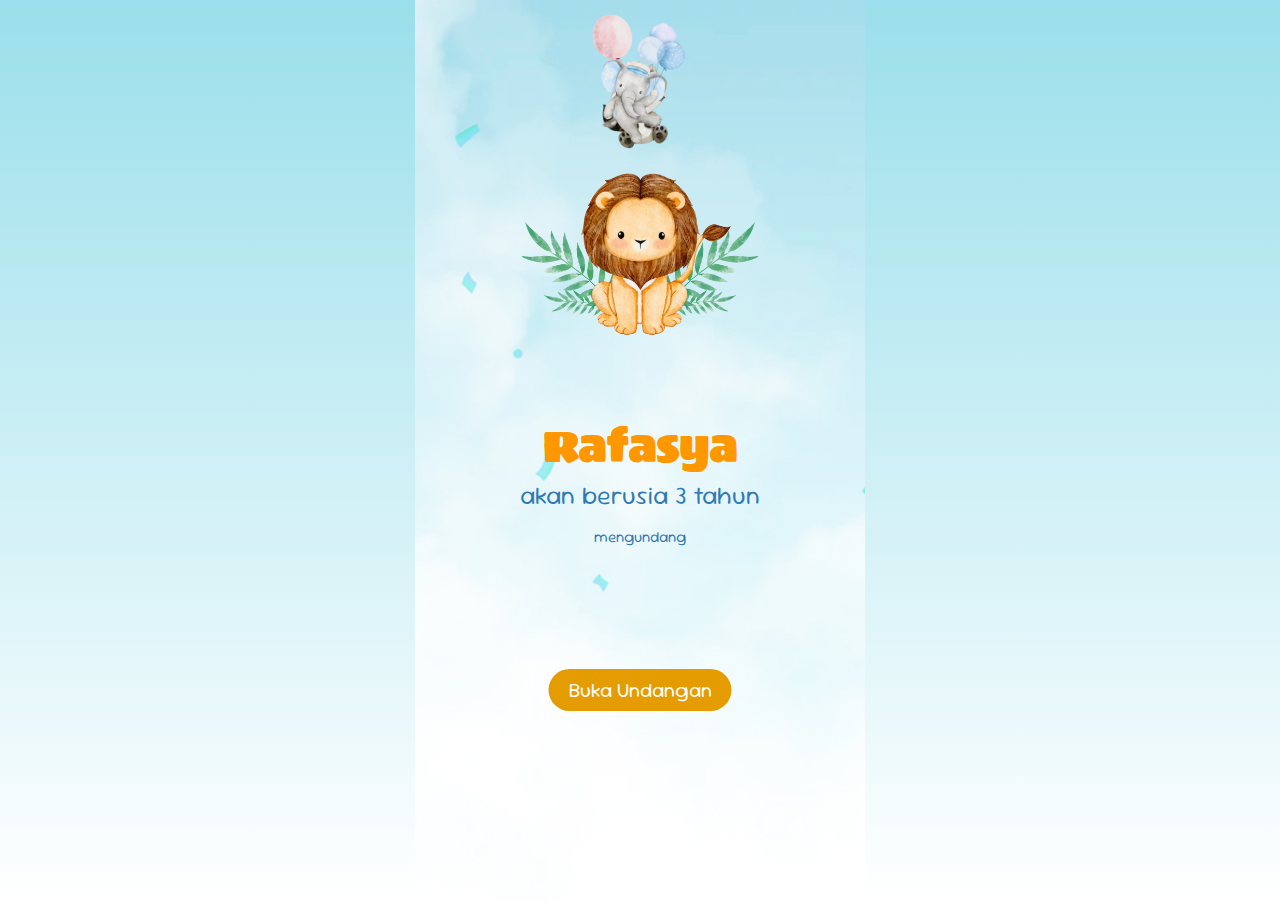
==== index.html @ 43090f66 "Add files via upload" ====
<!DOCTYPE html>
<html lang="id">
<head>
    <meta charset="UTF-8">
    <meta name="viewport" content="width=device-width, initial-scale=1.0">
    <title>Animasi Gambar</title>
    
    <!-- Menambahkan Google Font -->
    <link href="https://fonts.googleapis.com/css?family=Roboto|Titan+One|Sour Gummy|Sigmar" rel="stylesheet">
    <link rel="stylesheet" href="https://cdnjs.cloudflare.com/ajax/libs/font-awesome/6.0.0-beta3/css/all.min.css">
    <link href="https://cdn.jsdelivr.net/npm/bootstrap-icons/font/bootstrap-icons.css" rel="stylesheet">
    <script src="https://code.jquery.com/jquery-3.6.0.min.js"></script>
    <link href="https://maxcdn.bootstrapcdn.com/bootstrap/4.5.2/css/bootstrap.min.css" rel="stylesheet">


    <link rel="stylesheet" href="styles.css">

</head>
<body>

    <div class="container">
        <img src="tm.webp" alt="Gambar 1" class="image-1">
        <img src="tl.webp" alt="Gambar 2" class="image-2">
        <img src="tr.webp" alt="Gambar 3" class="image-3">
        <img src="center.webp" alt="Gambar 4" class="image-4">
    
        <div class="text-container">
            <h1>Rafasya</h1>
            <h3>akan berusia 3 tahun</h3>
            <h5>mengundang</h5>

        </div>
        
        <div class="tombolcover">
            <h2 id="recipient-name" class="recipient-name"></h2>
            <button class="tombolbuka" onclick="bukaUndangan()">Buka Undangan</button>
        </div>
        
        <img src="left.webp" alt="Gambar 5" class="image-5">
        <img src="right.webp" alt="Gambar 6" class="image-6">
        <img src="bl.webp" alt="Gambar 7" class="image-7">
        <img src="br.webp" alt="Gambar 8" class="image-8">
        <img src="bm-1.webp" alt="Gambar 9" class="image-9">
    </div>

    
    <script>
        
    // Mengecek apakah nama tamu sudah disimpan di LocalStorage
    const savedRecipientName = localStorage.getItem('kepada');
    
    // Jika ada, tampilkan nama di elemen h2
    if (savedRecipientName) {
      document.getElementById('recipient-name').textContent = savedRecipientName;
    }
    
    // Handle URL parameters untuk nama penerima
    const urlParams = new URLSearchParams(window.location.search);
    const recipientName = urlParams.get('kepada');
    if (recipientName) {
      // Simpan nama penerima ke LocalStorage
      localStorage.setItem('kepada', recipientName.replace(/\+/g, ' '));
      // Perbarui tampilan nama di h2
      document.getElementById('recipient-name').textContent = recipientName.replace(/\+/g, ' ');
    }
    
    function bukaUndangan() {
        // Menyimpan bahwa tombol sudah diklik menggunakan LocalStorage
        localStorage.setItem('clickedToFullscreen', 'true');
        window.location.href = 'home.html';
    }
    </script>
    


</body>
</html>
---- styles.css ----
/* Reset beberapa gaya dasar */
    * {
        margin: 0;
        padding: 0;
        box-sizing: border-box;
    }

    @font-face {
        font-family: 'Sigmar';
        src: url('font/Sigmar/Sigmar.ttf') format('truetype'),
             url('font/Sigmar/Sigmar.woff') format('woff');
        font-weight: normal;
        font-style: normal;
      }

      @font-face {
        font-family: 'Sour Gummy';
        src: url('font/Sour_Gummy/static/SourGummy-Light.ttf') format('truetype'),
             url('font/Sour_Gummy/static/SourGummy-Light.ttf') format('woff');
        font-weight: normal;
        font-style: normal;
      }

    body {
        font-family: Arial, sans-serif;
        line-height: 1.6;
        background: linear-gradient(to bottom, #9adfeb, #ffffff); /* Langit biru dan putih */
        display: flex;
        flex-direction: column;
        justify-content: center;
        align-items: center;
        height: 100vh;
        overflow: hidden;
    }

    html, body {
        width: 100%;
        height: 100%;
    }

    /* Kontainer utama */
    .container {
        position: relative;
        background-image: url("background.jpg");
        background-size: cover;
        width: 450px;

  /* Ukuran fixed untuk mobile */
        height: 100%; /* Ukuran fixed untuk mobile */
        overflow: hidden;
        display: flex;
        justify-content: center;
        align-items: center;
        flex-direction: column;
    }

    /* Animasi untuk gambar 1 */
    .image-1 {
        position: absolute;
        width: 100%;
        top: -100%;
        left: 50%;
        transform: translateX(-50%);
        animation: slideDown 1s forwards;
    }

    @keyframes slideDown {
        to {
            top: 0;
        }
    }

    /* Animasi untuk gambar 2 */
    .image-2 {
        position: absolute;
        width: 130px;
        top: 3px;
        animation: moveLeftRight 3s ease-in-out infinite;
    }

    @keyframes moveLeftRight {
        0% {
            left: 10px;
        }
        50% {
            left: 20px;
        }
        100% {
            left: 10px;
        }
    }

    /* Animasi untuk gambar 3 */
    .image-3 {
        position: absolute;
        width: 150px;
        top: 3px;
        animation: moveRightLeft 3s ease-in-out infinite;
    }

    @keyframes moveRightLeft {
        0% {
            right: 0px;
        }
        50% {
            right: 10px;
        }
        100% {
            right: 0px;
        }
    }

    /* Animasi untuk gambar 4 */
    .image-4 {
        position: absolute;
        width: 280px;
        top: 28%;
        left: 50%;
        transform: translate(-50%, -50%);
        animation: zoomIn 2s forwards;
    }

    @keyframes zoomIn {
        from {
            transform: translate(-50%, -50%) scale(0);
        }
        to {
            transform: translate(-50%, -50%) scale(1);
        }
    }

    /* Animasi untuk gambar 5 */
    .image-5 {
        position: absolute;
        width: 20%;
        left: -15%;
        top: 45%;
        transform: translateY(-50%);
        animation: slideInLeft 3s forwards;
    }

    @keyframes slideInLeft {
        to {
            left: 0%;
        }
    }

    /* Animasi untuk gambar 6 */
    .image-6 {
        position: absolute;
        width: 15%;
        right: -15%;
        top: 45%;
        transform: translateY(-50%);
        animation: slideInRight 3s forwards;
    }

    @keyframes slideInRight {
        to {
            right: 0%;
        }
    }

    /* Animasi untuk gambar 7 */
    .image-7 {
        position: absolute;
        width: 40%;
        left: -50%;
        bottom: -10px;
        animation: slideInLeftBung 3s forwards, swingLeft 6s ease-in-out infinite;
        transform-origin: bottom;
    }

    @keyframes slideInLeftBung {
        to {
            left: -10%;
        }
    }

    @keyframes swingLeft {
        0% {
            transform: rotate(0deg);
        }
        50% {
            transform: rotate(10deg);
        }
        100% {
            transform: rotate(0deg);
        }
    }

    /* Animasi untuk gambar 8 */
    .image-8 {
        position: absolute;
        width: 40%;
        right: -50%;
        bottom: -10px;
        animation: slideInRightBung 3s forwards, swingRigth 6s ease-in-out infinite;
        transform-origin: bottom;
    }

    @keyframes slideInRightBung {
        to {
            right: -2%;
        }
    }

    @keyframes swingRigth {
        0% {
            transform: rotate(10deg);
        }
        50% {
            transform: rotate(0deg);
        }
        100% {
            transform: rotate(10deg);
        }
    }

    /* Animasi untuk gambar 9 */
    .image-9 {
        position: absolute;
        width: 100%;
        bottom: -50%;
        left: 50%;
        transform: translateX(-50%);
        animation: slideUp 3s forwards;
    }

    @keyframes slideUp {
        to {
            bottom: 0px;
        }
    }


    /* Teks */

    .text-container h1 {
        font-size: 45px;  /* Ukuran font tetap proporsional */
        font-family: 'Sigmar', sans-serif;
        font-weight: normal;
        margin-top: 30%;
        text-align: center;
        color: rgb(255, 152, 0);
    }

    .text-container h3 {
        font-size: 25px;  /* Ukuran font tetap proporsional */
        font-family: 'Sour Gummy', sans-serif;
        font-weight: normal;
        color: rgb(48, 121, 179);
        text-align: center;
        padding-bottom: 10px;
    }

    .text-container h5 {
        font-size: 15px;  /* Ukuran font tetap proporsional */
        font-family: 'Sour Gummy', sans-serif;
        font-weight: normal;
        color: rgb(48, 121, 179);
        text-align: center;
    }

    

    /* Memastikan tampilan tidak responsif di desktop */
    @media (min-width: 1024px) {
        body {
            width: 450px;

 /* Menjaga lebar untuk tampilan mobile */
            margin: 0 auto; /* Centering konten */
        }

        .container {
            width: 450px;
            height: 100%;
        }
    }


    .tombolcover {
        position: fixed;
        bottom: 21%;
        left: 50%;
        transform: translateX(-50%);
        z-index: 9999;
    }

    .tombolbuka{
        background-color: #e49c00;
        font-size: 20px;  /* Ukuran font tetap proporsional */
        font-family: 'Sour Gummy', sans-serif;
        font-weight: normal;
        color: white;
        padding: 5px 20px 5px 20px;
        border-radius: 25px;
        border: none;
    }

    .recipient-name{
        font-size: 25px;  /* Ukuran font tetap proporsional */
        font-family: 'Sour Gummy', sans-serif;
        font-weight: normal;
        color: rgb(48, 121, 179);
        text-align: center;
    }

           /* Menambahkan tombol di bawah */
    .button-container {
        position: absolute;
        bottom: 0px;
        width: 450px;
        display: flex;
        justify-content: space-evenly;
        padding: 5px;
        background-color: #007c4d; /* Warna abu-abu gelap */
    }

    .button-container button {
        width: 50px;
        height: 50px;
        background-color: #007c4d;
        color: white;
        border: none;
        border-radius: 10%;
        font-size: 20px;
        cursor: pointer;
        transition: background-color 0.3s;
    }

    .button-container button:hover {
        background-color: #e2b97a;
    }
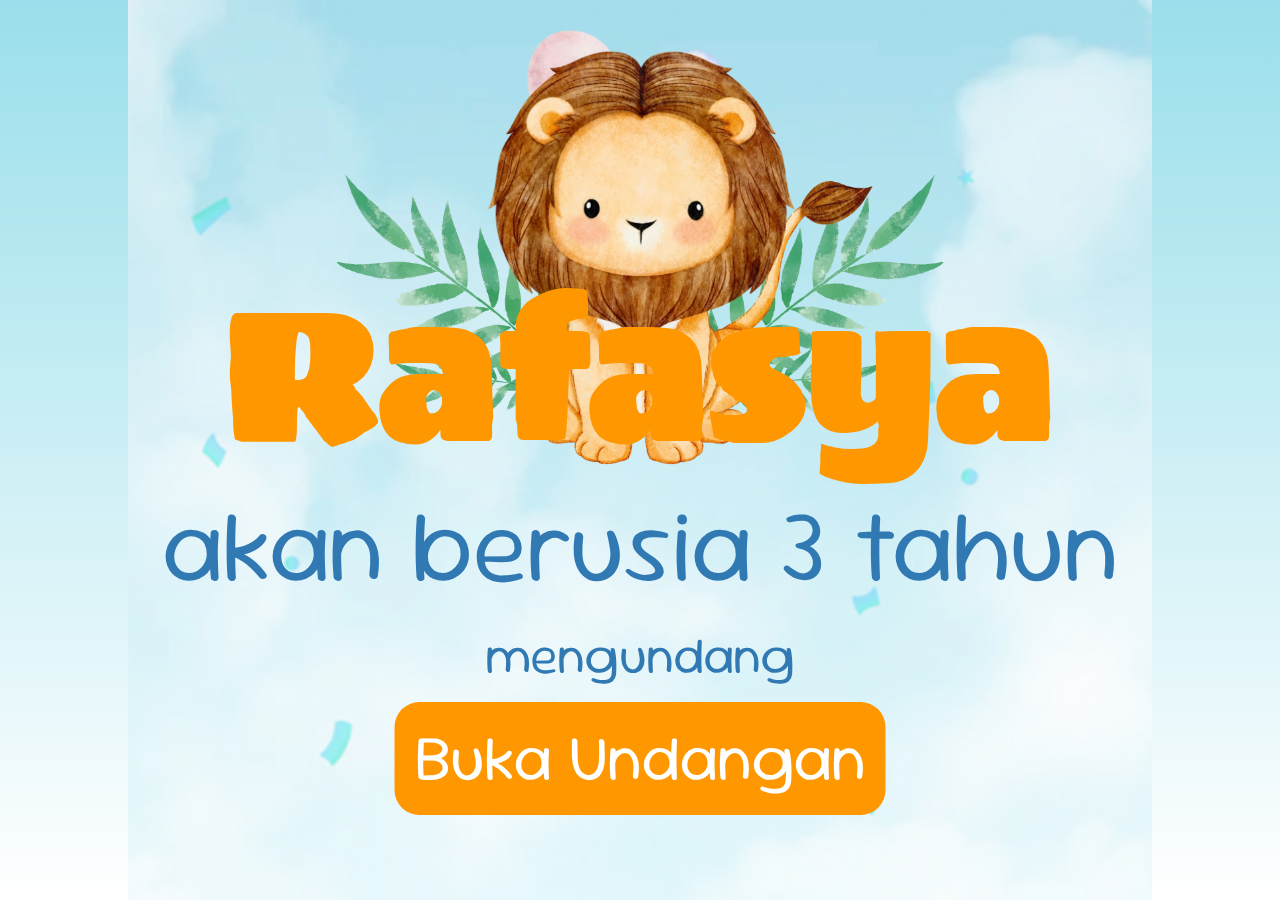
==== commit d6686f33: "Update index.html" ====
--- a/index.html
+++ b/index.html
@@ -24,17 +24,18 @@
         <img src="tr.webp" alt="Gambar 3" class="image-3">
         <img src="center.webp" alt="Gambar 4" class="image-4">
     
-        <div class="text-container">
+        <div class="index">
             <h1>Rafasya</h1>
             <h3>akan berusia 3 tahun</h3>
             <h5>mengundang</h5>
 
+            <div class="tombolcover">
+                <h2 id="recipient-name"></h2>
+                <button class="tombolbuka" onclick="bukaUndangan()">Buka Undangan</button>
+            </div>
+
         </div>
         
-        <div class="tombolcover">
-            <h2 id="recipient-name" class="recipient-name"></h2>
-            <button class="tombolbuka" onclick="bukaUndangan()">Buka Undangan</button>
-        </div>
         
         <img src="left.webp" alt="Gambar 5" class="image-5">
         <img src="right.webp" alt="Gambar 6" class="image-6">
--- a/styles.css
+++ b/styles.css
@@ -4,6 +4,13 @@
         padding: 0;
         box-sizing: border-box;
     }
+
+    :root {
+        --txt-primary: rgb(255, 152, 0);
+        --txt-secondary: rgb(48, 121, 179);
+        --txt-third: #007c4d;
+    }
+    
 
     @font-face {
         font-family: 'Sigmar';
@@ -38,21 +45,21 @@
         height: 100%;
     }
 
-    /* Kontainer utama */
-    .container {
-        position: relative;
-        background-image: url("background.jpg");
-        background-size: cover;
-        width: 450px;
-
-  /* Ukuran fixed untuk mobile */
-        height: 100%; /* Ukuran fixed untuk mobile */
-        overflow: hidden;
-        display: flex;
-        justify-content: center;
-        align-items: center;
-        flex-direction: column;
-    }
+/* Kontainer utama */
+.container {
+    position: relative;
+    background-image: url("background.jpg");
+    background-size: cover;
+    width: 100%;
+    min-width: 300px;
+    max-width: 1024px;
+    height: 100%;
+    overflow: hidden;
+    display: flex;
+    justify-content: center;
+    align-items: center;
+    flex-direction: column;
+}
 
     /* Animasi untuk gambar 1 */
     .image-1 {
@@ -73,7 +80,7 @@
     /* Animasi untuk gambar 2 */
     .image-2 {
         position: absolute;
-        width: 130px;
+        width: 30%;
         top: 3px;
         animation: moveLeftRight 3s ease-in-out infinite;
     }
@@ -93,7 +100,7 @@
     /* Animasi untuk gambar 3 */
     .image-3 {
         position: absolute;
-        width: 150px;
+        width: 35%;
         top: 3px;
         animation: moveRightLeft 3s ease-in-out infinite;
     }
@@ -113,7 +120,7 @@
     /* Animasi untuk gambar 4 */
     .image-4 {
         position: absolute;
-        width: 280px;
+        width: 70%;
         top: 28%;
         left: 50%;
         transform: translate(-50%, -50%);
@@ -236,61 +243,46 @@
 
     /* Teks */
 
-    .text-container h1 {
-        font-size: 45px;  /* Ukuran font tetap proporsional */
+    .index{
+        position: absolute;
+        z-index: 999;
+        text-align: center;
+    }
+
+    .index h1 {
+        font-size: 15vw;  /* Ukuran font tetap proporsional */
         font-family: 'Sigmar', sans-serif;
         font-weight: normal;
-        margin-top: 30%;
-        text-align: center;
-        color: rgb(255, 152, 0);
-    }
-
-    .text-container h3 {
-        font-size: 25px;  /* Ukuran font tetap proporsional */
+        margin-top: 50px;
+        color: var(--txt-primary);
+    }
+
+    .index h3 {
+        font-size: 8vw;  /* Ukuran font tetap proporsional */
         font-family: 'Sour Gummy', sans-serif;
         font-weight: normal;
-        color: rgb(48, 121, 179);
-        text-align: center;
+        color: var(--txt-secondary);
+        margin-top:-10px;
         padding-bottom: 10px;
     }
 
-    .text-container h5 {
-        font-size: 15px;  /* Ukuran font tetap proporsional */
+    .index h5 {
+        font-size: 4vw;  /* Ukuran font tetap proporsional */
         font-family: 'Sour Gummy', sans-serif;
         font-weight: normal;
-        color: rgb(48, 121, 179);
-        text-align: center;
-    }
-
-    
-
-    /* Memastikan tampilan tidak responsif di desktop */
-    @media (min-width: 1024px) {
-        body {
-            width: 450px;
-
- /* Menjaga lebar untuk tampilan mobile */
-            margin: 0 auto; /* Centering konten */
-        }
-
-        .container {
-            width: 450px;
-            height: 100%;
-        }
-    }
-
+        color: var(--txt-secondary);
+    }
 
     .tombolcover {
         position: fixed;
-        bottom: 21%;
         left: 50%;
         transform: translateX(-50%);
         z-index: 9999;
     }
 
     .tombolbuka{
-        background-color: #e49c00;
-        font-size: 20px;  /* Ukuran font tetap proporsional */
+        background-color: var(--txt-primary);
+        font-size: 5vw;  /* Ukuran font tetap proporsional */
         font-family: 'Sour Gummy', sans-serif;
         font-weight: normal;
         color: white;
@@ -299,37 +291,18 @@
         border: none;
     }
 
-    .recipient-name{
-        font-size: 25px;  /* Ukuran font tetap proporsional */
+    #recipient-name{
+        font-size: 6vw;  /* Ukuran font tetap proporsional */
         font-family: 'Sour Gummy', sans-serif;
         font-weight: normal;
-        color: rgb(48, 121, 179);
+        color: var(--txt-secondary);
         text-align: center;
     }
-
-           /* Menambahkan tombol di bawah */
-    .button-container {
-        position: absolute;
-        bottom: 0px;
-        width: 450px;
-        display: flex;
-        justify-content: space-evenly;
-        padding: 5px;
-        background-color: #007c4d; /* Warna abu-abu gelap */
-    }
-
-    .button-container button {
-        width: 50px;
-        height: 50px;
-        background-color: #007c4d;
-        color: white;
-        border: none;
-        border-radius: 10%;
-        font-size: 20px;
-        cursor: pointer;
-        transition: background-color 0.3s;
-    }
-
-    .button-container button:hover {
-        background-color: #e2b97a;
-    }+/*
+    @media screen and (max-width: 300px) {
+        .container {
+            min-width: none;
+            max-width: none;
+        }
+        
+    }
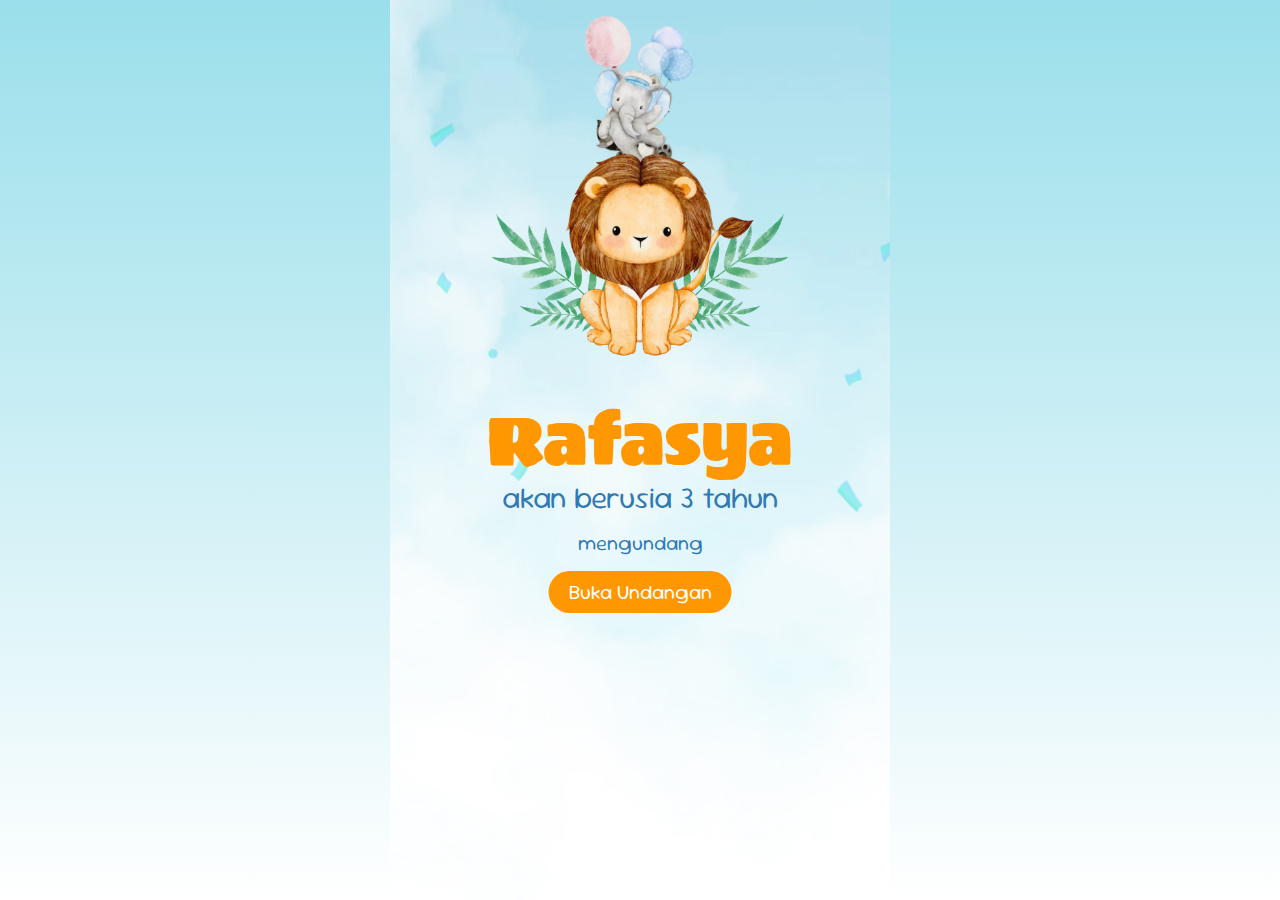
==== commit 002ab462: "Add files via upload" ====
--- a/index.html
+++ b/index.html
@@ -11,12 +11,19 @@
     <link href="https://cdn.jsdelivr.net/npm/bootstrap-icons/font/bootstrap-icons.css" rel="stylesheet">
     <script src="https://code.jquery.com/jquery-3.6.0.min.js"></script>
     <link href="https://maxcdn.bootstrapcdn.com/bootstrap/4.5.2/css/bootstrap.min.css" rel="stylesheet">
-
-
-    <link rel="stylesheet" href="styles.css">
-
+    <link rel="stylesheet" href="styles2.css">
 </head>
 <body>
+
+    
+  <script>
+    // Tampilkan spinner saat halaman pertama kali dimuat (saat semua konten sedang diproses)
+window.addEventListener('load', function() {
+    // Tampilkan spinner sebelum halaman selesai dimuat
+    document.getElementById('spinner').style.display = 'block';
+});
+</script>
+
 
     <div class="container">
         <img src="tm.webp" alt="Gambar 1" class="image-1">
@@ -47,6 +54,14 @@
     
     <script>
         
+
+// Setelah seluruh halaman dan data dimuat, sembunyikan spinner
+window.addEventListener('load', function() {
+    // Sembunyikan spinner setelah konten halaman selesai dimuat
+    document.getElementById('spinner').style.display = 'none';
+});
+
+
     // Mengecek apakah nama tamu sudah disimpan di LocalStorage
     const savedRecipientName = localStorage.getItem('kepada');
     
@@ -72,7 +87,5 @@
     }
     </script>
     
-
-
 </body>
 </html>
--- a/styles2.css
+++ b/styles2.css
@@ -0,0 +1,493 @@
+    /* Reset beberapa gaya dasar */
+    * {
+        margin: 0;
+        padding: 0;
+        box-sizing: border-box;
+    }
+
+    :root {
+        --txt-primary: rgb(255, 152, 0);
+        --txt-secondary: rgb(48, 121, 179);
+        --txt-third: #007c4d;
+    }
+    
+
+    @font-face {
+        font-family: 'Sigmar';
+        src: url('font/Sigmar/Sigmar.ttf') format('truetype'),
+             url('font/Sigmar/Sigmar.woff') format('woff');
+        font-weight: normal;
+        font-style: normal;
+      }
+
+      @font-face {
+        font-family: 'Sour Gummy';
+        src: url('font/Sour_Gummy/static/SourGummy-Light.ttf') format('truetype'),
+             url('font/Sour_Gummy/static/SourGummy-Light.ttf') format('woff');
+        font-weight: normal;
+        font-style: normal;
+      }
+
+    body {
+        font-family: Arial, sans-serif;
+        line-height: 1.6;
+        background: linear-gradient(to bottom, #9adfeb, #ffffff); /* Langit biru dan putih */
+        display: flex;
+        flex-direction: column;
+        justify-content: center;
+        align-items: center;
+        height: 100vh;
+        overflow: hidden;
+    }
+
+    html, body {
+        width: 100%;
+        height: 100%;
+    }
+
+/* Kontainer utama */
+.container {
+    position: relative;
+    background-image: url("background.jpg");
+    background-size: cover;
+    width: 100%;
+    max-width: 800px;
+    height: 100%;
+    overflow: hidden;
+    display: flex;
+    justify-content: center;
+    align-items: center;
+    flex-direction: column;
+}
+
+    /* Animasi untuk gambar 1 */
+    .image-1 {
+        position: absolute;
+        width: 100%;
+        top: -100%;
+        left: 50%;
+        transform: translateX(-50%);
+        animation: slideDown 1s forwards;
+    }
+
+    @keyframes slideDown {
+        to {
+            top: 0;
+        }
+    }
+
+    /* Animasi untuk gambar 2 */
+    .image-2 {
+        position: absolute;
+        width: 30%;
+        top: 3px;
+        animation: moveLeftRight 3s ease-in-out infinite;
+    }
+
+    @keyframes moveLeftRight {
+        0% {
+            left: 10px;
+        }
+        50% {
+            left: 20px;
+        }
+        100% {
+            left: 10px;
+        }
+    }
+
+    /* Animasi untuk gambar 3 */
+    .image-3 {
+        position: absolute;
+        width: 35%;
+        top: 3px;
+        animation: moveRightLeft 3s ease-in-out infinite;
+    }
+
+    @keyframes moveRightLeft {
+        0% {
+            right: 0px;
+        }
+        50% {
+            right: 10px;
+        }
+        100% {
+            right: 0px;
+        }
+    }
+
+    /* Animasi untuk gambar 4 */
+    .image-4 {
+        position: absolute;
+        width: 70%;
+        top: 28%;
+        left: 50%;
+        transform: translate(-50%, -50%);
+        animation: zoomIn 2s forwards;
+    }
+
+    @keyframes zoomIn {
+        from {
+            transform: translate(-50%, -50%) scale(0);
+        }
+        to {
+            transform: translate(-50%, -50%) scale(1);
+        }
+    }
+
+    /* Animasi untuk gambar 5 */
+    .image-5 {
+        position: absolute;
+        width: 20%;
+        left: -15%;
+        top: 45%;
+        transform: translateY(-50%);
+        animation: slideInLeft 3s forwards;
+    }
+
+    @keyframes slideInLeft {
+        to {
+            left: 0%;
+        }
+    }
+
+    /* Animasi untuk gambar 6 */
+    .image-6 {
+        position: absolute;
+        width: 15%;
+        right: -15%;
+        top: 45%;
+        transform: translateY(-50%);
+        animation: slideInRight 3s forwards;
+    }
+
+    @keyframes slideInRight {
+        to {
+            right: 0%;
+        }
+    }
+
+    /* Animasi untuk gambar 7 */
+    .image-7 {
+        position: absolute;
+        width: 40%;
+        left: -50%;
+        bottom: -10px;
+        animation: slideInLeftBung 3s forwards, swingLeft 6s ease-in-out infinite;
+        transform-origin: bottom;
+    }
+
+    @keyframes slideInLeftBung {
+        to {
+            left: -10%;
+        }
+    }
+
+    @keyframes swingLeft {
+        0% {
+            transform: rotate(0deg);
+        }
+        50% {
+            transform: rotate(10deg);
+        }
+        100% {
+            transform: rotate(0deg);
+        }
+    }
+
+    /* Animasi untuk gambar 8 */
+    .image-8 {
+        position: absolute;
+        width: 40%;
+        right: -50%;
+        bottom: -10px;
+        animation: slideInRightBung 3s forwards, swingRigth 6s ease-in-out infinite;
+        transform-origin: bottom;
+    }
+
+    @keyframes slideInRightBung {
+        to {
+            right: -2%;
+        }
+    }
+
+    @keyframes swingRigth {
+        0% {
+            transform: rotate(10deg);
+        }
+        50% {
+            transform: rotate(0deg);
+        }
+        100% {
+            transform: rotate(10deg);
+        }
+    }
+
+    /* Animasi untuk gambar 9 */
+    .image-9 {
+        position: absolute;
+        width: 100%;
+        bottom: -50%;
+        left: 50%;
+        transform: translateX(-50%);
+        animation: slideUp 3s forwards;
+    }
+
+    @keyframes slideUp {
+        to {
+            bottom: 0px;
+        }
+    }
+
+
+    /* Teks */
+
+    .index{
+        position: absolute;
+        z-index: 999;
+        text-align: center;
+    }
+
+    .index h1 {
+        font-size: 15vw;  /* Ukuran font tetap proporsional */
+        font-family: 'Sigmar', sans-serif;
+        font-weight: normal;
+        margin-top: 50px;
+        color: var(--txt-primary);
+    }
+
+    .index h3 {
+        font-size: 8vw;  /* Ukuran font tetap proporsional */
+        font-family: 'Sour Gummy', sans-serif;
+        font-weight: normal;
+        color: var(--txt-secondary);
+        margin-top:-10px;
+        padding-bottom: 10px;
+    }
+
+    .index h5 {
+        font-size: 4vw;  /* Ukuran font tetap proporsional */
+        font-family: 'Sour Gummy', sans-serif;
+        font-weight: normal;
+        color: var(--txt-secondary);
+    }
+
+    .tombolcover {
+        position: fixed;
+        left: 50%;
+        transform: translateX(-50%);
+        z-index: 9999;
+    }
+
+    .tombolbuka{
+        background-color: var(--txt-primary);
+        font-size: 5vw;  /* Ukuran font tetap proporsional */
+        font-family: 'Sour Gummy', sans-serif;
+        font-weight: normal;
+        color: white;
+        padding: 5px 20px 5px 20px;
+        border-radius: 25px;
+        border: none;
+    }
+
+    #recipient-name{
+        font-size: 6vw;  /* Ukuran font tetap proporsional */
+        font-family: 'Sour Gummy', sans-serif;
+        font-weight: normal;
+        color: var(--txt-secondary);
+        text-align: center;
+    }
+
+    
+
+    @media screen and (max-width: 320px) and (min-height: 480px)  {
+        .container{
+            width: 320px;
+        }
+        
+        .image-2 {
+            width: 30vw;
+            z-index: 2;
+        }
+        .image-3 {
+            width: 35vw;
+            z-index: 2;
+        }
+        
+        .image-4 {
+            width: 68vw;
+        }
+        
+        .image-5 {
+            width: 20vw;
+        }
+        
+        .image-6 {
+            width: 15vw;
+        }
+        
+        .image-7 {
+            width: 30vw;
+            margin-top: 20vh;
+            margin-left: 4vw;
+        }
+        .image-8 {
+            width: 30vw;
+            margin-top: 20vh;
+            margin-right: 1vw;
+        }
+
+        .index h1 {
+            font-size: 15vw;  /* Ukuran font tetap proporsional */
+
+        }
+
+        .index h3 {
+            font-size: 7vw;  /* Ukuran font tetap proporsional */
+
+        }
+
+        .index h5 {
+            font-size: 4vw;  /* Ukuran font tetap proporsional */
+        }
+
+        .tombolbuka{
+            font-size: 4vw;  /* Ukuran font tetap proporsional */
+            font-weight: bold;
+        }
+    
+        #recipient-name{
+            font-size: 15px;  /* Ukuran font tetap proporsional */
+        }
+    }
+
+    @media screen and (min-width: 768px)  {
+        .container{
+            width: 768px;
+        }
+
+        .index h1 {
+            font-size: 120px;  /* Ukuran font tetap proporsional */
+
+        }
+
+        .index h3 {
+            font-size: 65px;  /* Ukuran font tetap proporsional */
+
+        }
+
+        .index h5 {
+            font-size: 35px;  /* Ukuran font tetap proporsional */
+        }
+
+        .tombolbuka{
+            font-size: 40px;  /* Ukuran font tetap proporsional */
+        }
+    
+        #recipient-name{
+            font-size: 48px;  /* Ukuran font tetap proporsional */
+        }
+    }
+
+    @media screen and (min-width: 820px)  {
+        .container{
+            width: 768px;
+        }
+
+        .index h1 {
+            font-size: 120px;  /* Ukuran font tetap proporsional */
+
+        }
+
+        .index h3 {
+            font-size: 65px;  /* Ukuran font tetap proporsional */
+
+        }
+
+        .index h5 {
+            font-size: 35px;  /* Ukuran font tetap proporsional */
+        }
+
+        .tombolbuka{
+            font-size: 40px;  /* Ukuran font tetap proporsional */
+        }
+    
+        #recipient-name{
+            font-size: 48px;  /* Ukuran font tetap proporsional */
+        }
+    }
+
+
+    @media screen and (min-width: 1024px) and (max-height: 800px)  {
+        .container{
+            max-width: 400px;
+        }
+        .index{
+            text-align: center;
+            justify-content: center;
+            margin-top: 10px;
+        }
+        .index h1 {
+
+            font-size: 60px;  
+        }
+    
+        .index h3 {
+            font-size: 25px;  
+            margin-bottom: 5px;
+
+        }
+    
+        .index h5 {
+            font-size: 15px;  
+            font-family: 'Sour Gummy', sans-serif;
+            font-weight: normal;
+            color: var(--txt-secondary);
+        }
+       
+        .tombolbuka{
+            font-size: 15px; 
+        }
+    
+        #recipient-name{
+            font-size: 20px;  
+        }
+    }
+
+
+    @media screen and (min-width: 1280px) and (min-height: 720px)  {
+        .container{
+            max-width: 500px;
+        }
+        .index{
+            text-align: center;
+            justify-content: center;
+            margin-top: 10px;
+        }
+        .index h1 {
+
+            font-size: 70px;  
+        }
+    
+        .index h3 {
+            font-size: 30px;  
+            margin-bottom: 5px;
+
+        }
+    
+        .index h5 {
+            font-size: 20px;  
+            font-family: 'Sour Gummy', sans-serif;
+            font-weight: normal;
+            color: var(--txt-secondary);
+        }
+       
+        .tombolbuka{
+            font-size: 20px; 
+        }
+    
+        #recipient-name{
+            font-size: 28px;  
+        }
+    }
+
